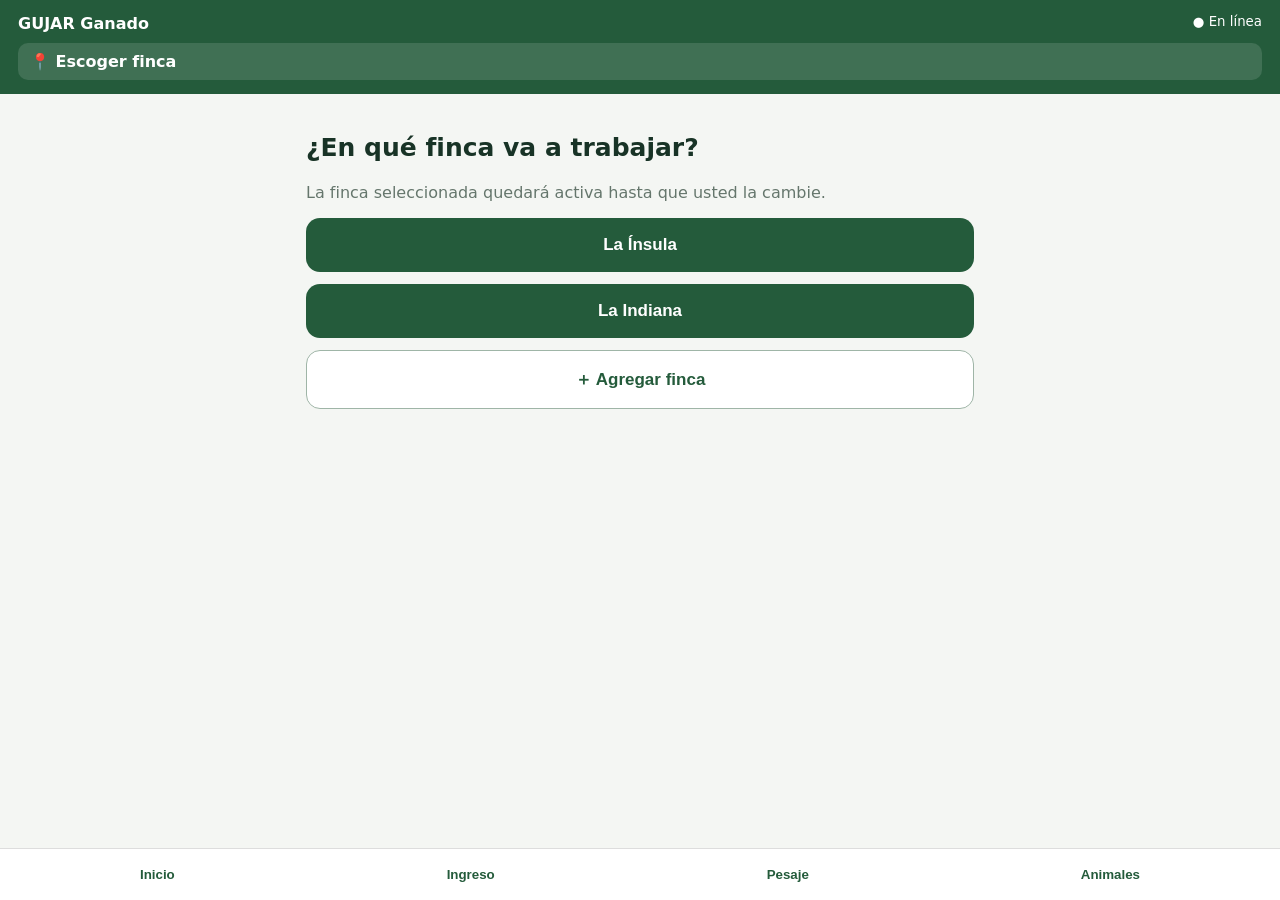
==== index.html @ 2c86cd5b "V1.1: selección de finca e ingreso por lote" ====
<!doctype html><html lang="es"><head><meta charset="utf-8"><meta name="viewport" content="width=device-width,initial-scale=1,viewport-fit=cover"><meta name="theme-color" content="#245b3b"><link rel="manifest" href="manifest.json"><link rel="stylesheet" href="styles.css"><title>GUJAR Ganado</title></head><body><header><div><b>GUJAR Ganado</b><small id="net"></small></div><div id="fincaBar" class="fincaBar" onclick="show('fincas')">📍 <span id="fincaTxt">Escoger finca</span></div></header><main><section id="fincas" class="view"><h1>¿En qué finca va a trabajar?</h1><p class="muted">La finca seleccionada quedará activa hasta que usted la cambie.</p><div id="fincaBtns" class="cards"></div><button class="secondary" onclick="nuevaFinca()">＋ Agregar finca</button></section><section id="home" class="view"><h1>Control de ganado de ceba</h1><div class="cards"><button onclick="nuevoIngreso()">＋ Nuevo ingreso</button><button onclick="show('pesaje')">⚖ Nuevo pesaje</button><button onclick="show('animales')">🐂 Animales</button></div><div class="stats"><div><strong id="nActivos">0</strong><span>Activos en esta finca</span></div><div><strong id="nPesajes">0</strong><span>Pesajes</span></div></div></section><section id="cabecera" class="view"><h2>Nuevo ingreso</h2><p class="muted">Primero registre los datos generales del lote.</p><form id="fCab"><label>Fecha de ingreso<input id="cfecha" type="date" required></label><label>Proveedor<input id="cprov" required placeholder="Nombre del proveedor"></label><label>Valor total del flete ($)<input id="cflete" type="number" min="0" step="1" required></label><label>Precio de compra ($/kg)<input id="cprecio" type="number" min="0" step=".01" placeholder="Opcional"></label><label>Animales esperados<input id="cesperados" type="number" min="1" placeholder="Opcional"></label><button type="submit">Iniciar ingreso →</button></form></section><section id="ingreso" class="view"><div id="ingresoResumen" class="resumen"></div><h2>Registrar animal</h2><form id="fIngreso"><label>Número visual<input id="ivis" required placeholder="Ej. 094-56"></label><label>RFID / Chip<input id="irfid" inputmode="numeric" placeholder="Digitar o Bluetooth"></label><label>Peso de entrada (kg)<input id="ipeso" type="number" step=".1" required></label><label>Sexo<select id="isexo"><option>Macho</option><option>Hembra</option></select></label><label>Color / señas<input id="isenas"></label><button type="submit">Guardar y siguiente</button><button type="button" class="secondary" onclick="cerrarIngreso()">Finalizar ingreso</button></form></section><section id="pesaje" class="view"><h2>Nuevo pesaje</h2><form id="fPesaje"><label>Número visual o RFID<input id="pbuscar" required></label><label>Peso (kg)<input id="ppeso" type="number" step=".1" required></label><label>Fecha<input id="pfecha" type="date" required></label><button type="submit">Guardar pesaje</button></form><div id="resultado"></div></section><section id="animales" class="view"><h2>Animales</h2><input id="buscar" placeholder="Buscar número o RFID"><div id="lista"></div></section></main><nav><button onclick="show('home')">Inicio</button><button onclick="nuevoIngreso()">Ingreso</button><button onclick="show('pesaje')">Pesaje</button><button onclick="show('animales')">Animales</button></nav><script src="app.js"></script></body></html>
---- styles.css ----
*{box-sizing:border-box}body{margin:0;font-family:system-ui,-apple-system,sans-serif;background:#f4f6f3;color:#183326}header{background:#245b3b;color:white;padding:14px 18px;position:sticky;top:0;z-index:2}header>div:first-child{display:flex;justify-content:space-between}.fincaBar{margin-top:10px;background:#ffffff20;padding:9px 12px;border-radius:10px;cursor:pointer;font-weight:700}main{max-width:700px;margin:auto;padding:18px 16px 100px}.view{display:none}.view.active{display:block}h1{font-size:25px}h2{margin-top:4px}.muted{color:#65766c}.cards{display:grid;gap:12px}.cards button,form button,.secondary{padding:17px;border:0;border-radius:14px;background:#245b3b;color:white;font-size:17px;font-weight:700;width:100%}.secondary{background:white;color:#245b3b;border:1px solid #9fb5a7;margin-top:12px}.stats{display:grid;grid-template-columns:1fr 1fr;gap:12px;margin-top:20px}.stats div,.animal,#resultado,.resumen{background:white;border-radius:14px;padding:16px;box-shadow:0 1px 5px #0001}.stats strong{display:block;font-size:28px}.stats span{color:#65766c}.resumen{margin-bottom:18px;line-height:1.55;border-left:5px solid #245b3b}.resumen strong{font-size:18px}label{display:block;margin:13px 0 5px;font-weight:650}input,select{width:100%;padding:14px;border:1px solid #cbd5ce;border-radius:10px;background:white;font-size:16px}form button{margin-top:18px}.animal{margin:10px 0}.animal b{font-size:19px}.animal small{display:block;color:#65766c;margin-top:4px}nav{position:fixed;bottom:0;left:0;right:0;background:white;border-top:1px solid #ddd;display:flex;justify-content:space-around;padding:8px 4px calc(8px + env(safe-area-inset-bottom));z-index:3}nav button{border:0;background:none;padding:10px 7px;color:#245b3b;font-weight:700}
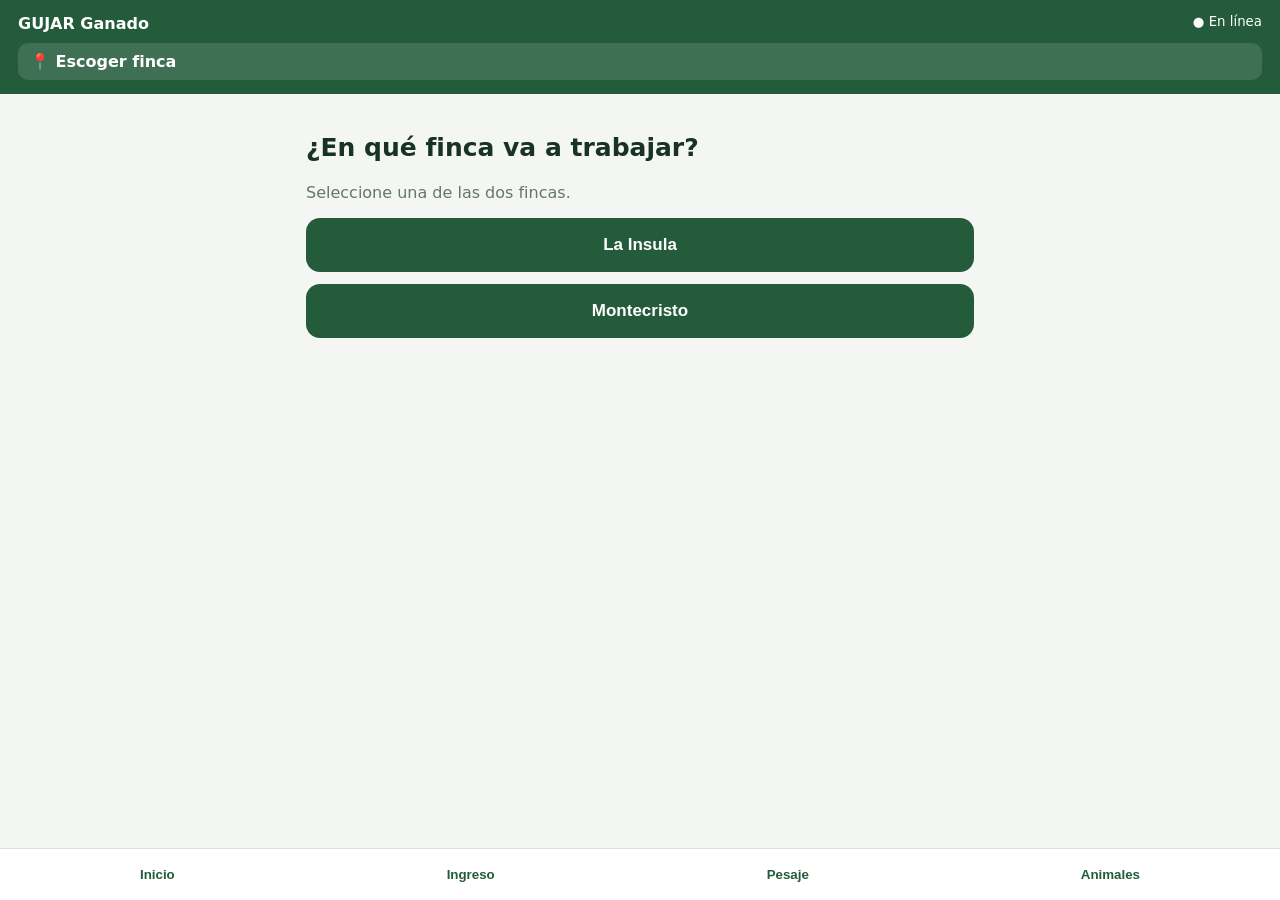
==== commit a7af6ad7: "Corregir fincas y forzar actualización V1.3" ====
--- a/index.html
+++ b/index.html
@@ -1 +1 @@
-<!doctype html><html lang="es"><head><meta charset="utf-8"><meta name="viewport" content="width=device-width,initial-scale=1,viewport-fit=cover"><meta name="theme-color" content="#245b3b"><link rel="manifest" href="manifest.json"><link rel="stylesheet" href="styles.css"><title>GUJAR Ganado</title></head><body><header><div><b>GUJAR Ganado</b><small id="net"></small></div><div id="fincaBar" class="fincaBar" onclick="show('fincas')">📍 <span id="fincaTxt">Escoger finca</span></div></header><main><section id="fincas" class="view"><h1>¿En qué finca va a trabajar?</h1><p class="muted">La finca seleccionada quedará activa hasta que usted la cambie.</p><div id="fincaBtns" class="cards"></div><button class="secondary" onclick="nuevaFinca()">＋ Agregar finca</button></section><section id="home" class="view"><h1>Control de ganado de ceba</h1><div class="cards"><button onclick="nuevoIngreso()">＋ Nuevo ingreso</button><button onclick="show('pesaje')">⚖ Nuevo pesaje</button><button onclick="show('animales')">🐂 Animales</button></div><div class="stats"><div><strong id="nActivos">0</strong><span>Activos en esta finca</span></div><div><strong id="nPesajes">0</strong><span>Pesajes</span></div></div></section><section id="cabecera" class="view"><h2>Nuevo ingreso</h2><p class="muted">Primero registre los datos generales del lote.</p><form id="fCab"><label>Fecha de ingreso<input id="cfecha" type="date" required></label><label>Proveedor<input id="cprov" required placeholder="Nombre del proveedor"></label><label>Valor total del flete ($)<input id="cflete" type="number" min="0" step="1" required></label><label>Precio de compra ($/kg)<input id="cprecio" type="number" min="0" step=".01" placeholder="Opcional"></label><label>Animales esperados<input id="cesperados" type="number" min="1" placeholder="Opcional"></label><button type="submit">Iniciar ingreso →</button></form></section><section id="ingreso" class="view"><div id="ingresoResumen" class="resumen"></div><h2>Registrar animal</h2><form id="fIngreso"><label>Número visual<input id="ivis" required placeholder="Ej. 094-56"></label><label>RFID / Chip<input id="irfid" inputmode="numeric" placeholder="Digitar o Bluetooth"></label><label>Peso de entrada (kg)<input id="ipeso" type="number" step=".1" required></label><label>Sexo<select id="isexo"><option>Macho</option><option>Hembra</option></select></label><label>Color / señas<input id="isenas"></label><button type="submit">Guardar y siguiente</button><button type="button" class="secondary" onclick="cerrarIngreso()">Finalizar ingreso</button></form></section><section id="pesaje" class="view"><h2>Nuevo pesaje</h2><form id="fPesaje"><label>Número visual o RFID<input id="pbuscar" required></label><label>Peso (kg)<input id="ppeso" type="number" step=".1" required></label><label>Fecha<input id="pfecha" type="date" required></label><button type="submit">Guardar pesaje</button></form><div id="resultado"></div></section><section id="animales" class="view"><h2>Animales</h2><input id="buscar" placeholder="Buscar número o RFID"><div id="lista"></div></section></main><nav><button onclick="show('home')">Inicio</button><button onclick="nuevoIngreso()">Ingreso</button><button onclick="show('pesaje')">Pesaje</button><button onclick="show('animales')">Animales</button></nav><script src="app.js"></script></body></html>+<!doctype html><html lang="es"><head><meta charset="utf-8"><meta name="viewport" content="width=device-width,initial-scale=1,viewport-fit=cover"><meta name="theme-color" content="#245b3b"><link rel="manifest" href="manifest.json"><link rel="stylesheet" href="styles.css?v=13"><title>GUJAR Ganado</title></head><body><header><div><b>GUJAR Ganado</b><small id="net"></small></div><div id="fincaBar" class="fincaBar" onclick="show('fincas')">📍 <span id="fincaTxt">Escoger finca</span></div></header><main><section id="fincas" class="view"><h1>¿En qué finca va a trabajar?</h1><p class="muted">Seleccione una de las dos fincas.</p><div id="fincaBtns" class="cards"></div></section><section id="home" class="view"><h1>Control de ganado de ceba</h1><div class="cards"><button onclick="nuevoIngreso()">＋ Nuevo ingreso</button><button onclick="show('pesaje')">⚖ Nuevo pesaje</button><button onclick="show('animales')">🐂 Animales</button></div><div class="stats"><div><strong id="nActivos">0</strong><span>Activos en esta finca</span></div><div><strong id="nPesajes">0</strong><span>Pesajes</span></div></div></section><section id="cabecera" class="view"><h2>Nuevo ingreso</h2><p class="muted">Primero registre los datos generales del lote.</p><form id="fCab"><label>Fecha de ingreso<input id="cfecha" type="date" required></label><label>Proveedor<input id="cprov" required></label><label>Valor total del flete ($)<input id="cflete" type="number" min="0" required></label><label>Precio de compra ($/kg)<input id="cprecio" type="number" min="0" step=".01"></label><label>Animales esperados<input id="cesperados" type="number" min="1"></label><button type="submit">Iniciar ingreso →</button></form></section><section id="ingreso" class="view"><div id="ingresoResumen" class="resumen"></div><h2>Registrar animal</h2><form id="fIngreso"><label>Número visual<input id="ivis" required></label><label>RFID / Chip<input id="irfid" inputmode="numeric"></label><label>Peso de entrada (kg)<input id="ipeso" type="number" step=".1" required></label><label>Sexo<select id="isexo"><option>Macho</option><option>Hembra</option></select></label><label>Color / señas<input id="isenas"></label><button type="submit">Guardar y siguiente</button><button type="button" class="secondary" onclick="cerrarIngreso()">Finalizar ingreso</button></form></section><section id="pesaje" class="view"><h2>Nuevo pesaje</h2><form id="fPesaje"><label>Número visual o RFID<input id="pbuscar" required></label><label>Peso (kg)<input id="ppeso" type="number" step=".1" required></label><label>Fecha<input id="pfecha" type="date" required></label><button type="submit">Guardar pesaje</button></form><div id="resultado"></div></section><section id="animales" class="view"><h2>Animales</h2><input id="buscar" placeholder="Buscar número o RFID"><div id="lista"></div></section></main><nav><button onclick="show('home')">Inicio</button><button onclick="nuevoIngreso()">Ingreso</button><button onclick="show('pesaje')">Pesaje</button><button onclick="show('animales')">Animales</button></nav><script src="app.js?v=13"></script></body></html>
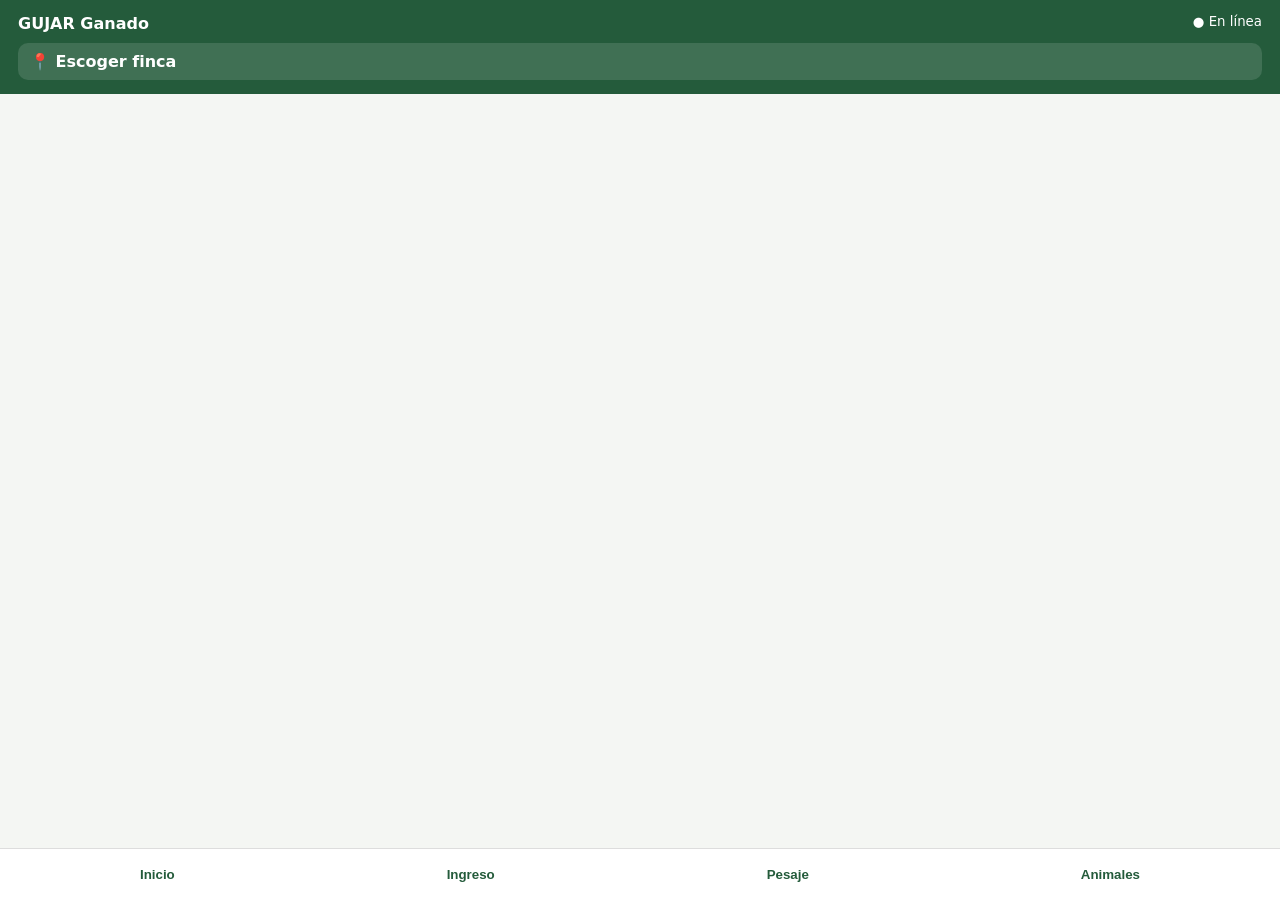
==== commit 674f47b3: "Corregir navegación al seleccionar finca V1.4" ====
--- a/index.html
+++ b/index.html
@@ -1 +1 @@
-<!doctype html><html lang="es"><head><meta charset="utf-8"><meta name="viewport" content="width=device-width,initial-scale=1,viewport-fit=cover"><meta name="theme-color" content="#245b3b"><link rel="manifest" href="manifest.json"><link rel="stylesheet" href="styles.css?v=13"><title>GUJAR Ganado</title></head><body><header><div><b>GUJAR Ganado</b><small id="net"></small></div><div id="fincaBar" class="fincaBar" onclick="show('fincas')">📍 <span id="fincaTxt">Escoger finca</span></div></header><main><section id="fincas" class="view"><h1>¿En qué finca va a trabajar?</h1><p class="muted">Seleccione una de las dos fincas.</p><div id="fincaBtns" class="cards"></div></section><section id="home" class="view"><h1>Control de ganado de ceba</h1><div class="cards"><button onclick="nuevoIngreso()">＋ Nuevo ingreso</button><button onclick="show('pesaje')">⚖ Nuevo pesaje</button><button onclick="show('animales')">🐂 Animales</button></div><div class="stats"><div><strong id="nActivos">0</strong><span>Activos en esta finca</span></div><div><strong id="nPesajes">0</strong><span>Pesajes</span></div></div></section><section id="cabecera" class="view"><h2>Nuevo ingreso</h2><p class="muted">Primero registre los datos generales del lote.</p><form id="fCab"><label>Fecha de ingreso<input id="cfecha" type="date" required></label><label>Proveedor<input id="cprov" required></label><label>Valor total del flete ($)<input id="cflete" type="number" min="0" required></label><label>Precio de compra ($/kg)<input id="cprecio" type="number" min="0" step=".01"></label><label>Animales esperados<input id="cesperados" type="number" min="1"></label><button type="submit">Iniciar ingreso →</button></form></section><section id="ingreso" class="view"><div id="ingresoResumen" class="resumen"></div><h2>Registrar animal</h2><form id="fIngreso"><label>Número visual<input id="ivis" required></label><label>RFID / Chip<input id="irfid" inputmode="numeric"></label><label>Peso de entrada (kg)<input id="ipeso" type="number" step=".1" required></label><label>Sexo<select id="isexo"><option>Macho</option><option>Hembra</option></select></label><label>Color / señas<input id="isenas"></label><button type="submit">Guardar y siguiente</button><button type="button" class="secondary" onclick="cerrarIngreso()">Finalizar ingreso</button></form></section><section id="pesaje" class="view"><h2>Nuevo pesaje</h2><form id="fPesaje"><label>Número visual o RFID<input id="pbuscar" required></label><label>Peso (kg)<input id="ppeso" type="number" step=".1" required></label><label>Fecha<input id="pfecha" type="date" required></label><button type="submit">Guardar pesaje</button></form><div id="resultado"></div></section><section id="animales" class="view"><h2>Animales</h2><input id="buscar" placeholder="Buscar número o RFID"><div id="lista"></div></section></main><nav><button onclick="show('home')">Inicio</button><button onclick="nuevoIngreso()">Ingreso</button><button onclick="show('pesaje')">Pesaje</button><button onclick="show('animales')">Animales</button></nav><script src="app.js?v=13"></script></body></html>+<!doctype html><html lang="es"><head><meta charset="utf-8"><meta name="viewport" content="width=device-width,initial-scale=1,viewport-fit=cover"><meta name="theme-color" content="#245b3b"><link rel="manifest" href="manifest.json"><link rel="stylesheet" href="styles.css?v=14"><title>GUJAR Ganado</title></head><body><header><div><b>GUJAR Ganado</b><small id="net"></small></div><div id="fincaBar" class="fincaBar">📍 <span id="fincaTxt">Escoger finca</span></div></header><main><section id="fincas" class="view"><h1>¿En qué finca va a trabajar?</h1><p class="muted">Seleccione una de las dos fincas.</p><div class="cards"><button type="button" id="btnInsula">La Insula</button><button type="button" id="btnMontecristo">Montecristo</button></div></section><section id="home" class="view"><h1>Control de ganado de ceba</h1><div class="cards"><button id="btnNuevoIngreso">＋ Nuevo ingreso</button><button id="btnPesaje">⚖ Nuevo pesaje</button><button id="btnAnimales">🐂 Animales</button></div><div class="stats"><div><strong id="nActivos">0</strong><span>Activos en esta finca</span></div><div><strong id="nPesajes">0</strong><span>Pesajes</span></div></div></section><section id="cabecera" class="view"><h2>Nuevo ingreso</h2><p class="muted">Primero registre los datos generales del lote.</p><form id="fCab"><label>Fecha de ingreso<input id="cfecha" type="date" required></label><label>Proveedor<input id="cprov" required></label><label>Valor total del flete ($)<input id="cflete" type="number" min="0" required></label><label>Precio de compra ($/kg)<input id="cprecio" type="number" min="0" step=".01"></label><label>Animales esperados<input id="cesperados" type="number" min="1"></label><button type="submit">Iniciar ingreso →</button></form></section><section id="ingreso" class="view"><div id="ingresoResumen" class="resumen"></div><h2>Registrar animal</h2><form id="fIngreso"><label>Número visual<input id="ivis" required></label><label>RFID / Chip<input id="irfid" inputmode="numeric"></label><label>Peso de entrada (kg)<input id="ipeso" type="number" step=".1" required></label><label>Sexo<select id="isexo"><option>Macho</option><option>Hembra</option></select></label><label>Color / señas<input id="isenas"></label><button type="submit">Guardar y siguiente</button><button type="button" class="secondary" id="btnCerrarIngreso">Finalizar ingreso</button></form></section><section id="pesaje" class="view"><h2>Nuevo pesaje</h2><form id="fPesaje"><label>Número visual o RFID<input id="pbuscar" required></label><label>Peso (kg)<input id="ppeso" type="number" step=".1" required></label><label>Fecha<input id="pfecha" type="date" required></label><button type="submit">Guardar pesaje</button></form><div id="resultado"></div></section><section id="animales" class="view"><h2>Animales</h2><input id="buscar" placeholder="Buscar número o RFID"><div id="lista"></div></section></main><nav><button id="navInicio">Inicio</button><button id="navIngreso">Ingreso</button><button id="navPesaje">Pesaje</button><button id="navAnimales">Animales</button></nav><script src="app.js?v=14"></script></body></html>
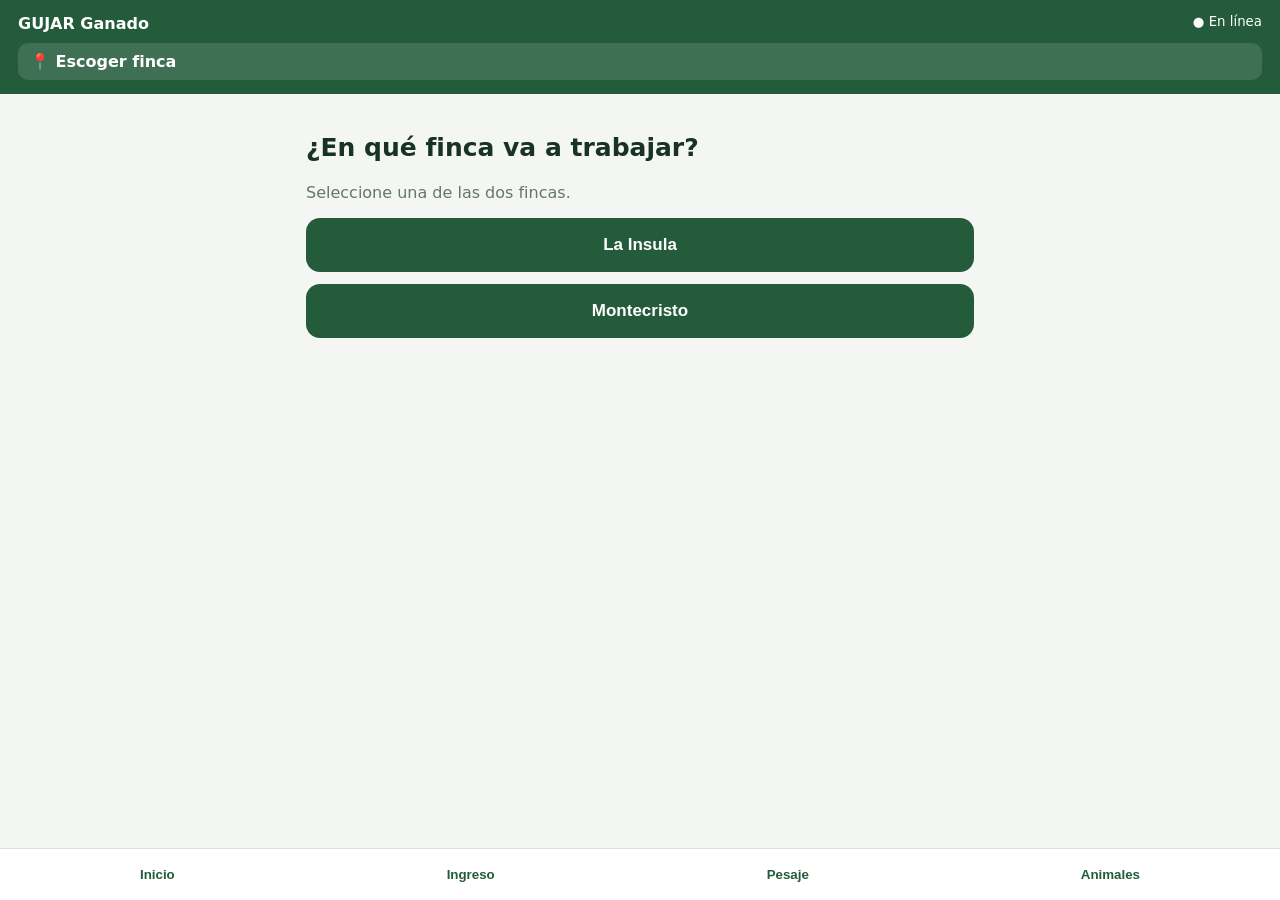
==== commit 7a64cb3e: "Completar corrección selector de finca" ====
--- a/index.html
+++ b/index.html
@@ -1 +1 @@
-<!doctype html><html lang="es"><head><meta charset="utf-8"><meta name="viewport" content="width=device-width,initial-scale=1,viewport-fit=cover"><meta name="theme-color" content="#245b3b"><link rel="manifest" href="manifest.json"><link rel="stylesheet" href="styles.css?v=14"><title>GUJAR Ganado</title></head><body><header><div><b>GUJAR Ganado</b><small id="net"></small></div><div id="fincaBar" class="fincaBar">📍 <span id="fincaTxt">Escoger finca</span></div></header><main><section id="fincas" class="view"><h1>¿En qué finca va a trabajar?</h1><p class="muted">Seleccione una de las dos fincas.</p><div class="cards"><button type="button" id="btnInsula">La Insula</button><button type="button" id="btnMontecristo">Montecristo</button></div></section><section id="home" class="view"><h1>Control de ganado de ceba</h1><div class="cards"><button id="btnNuevoIngreso">＋ Nuevo ingreso</button><button id="btnPesaje">⚖ Nuevo pesaje</button><button id="btnAnimales">🐂 Animales</button></div><div class="stats"><div><strong id="nActivos">0</strong><span>Activos en esta finca</span></div><div><strong id="nPesajes">0</strong><span>Pesajes</span></div></div></section><section id="cabecera" class="view"><h2>Nuevo ingreso</h2><p class="muted">Primero registre los datos generales del lote.</p><form id="fCab"><label>Fecha de ingreso<input id="cfecha" type="date" required></label><label>Proveedor<input id="cprov" required></label><label>Valor total del flete ($)<input id="cflete" type="number" min="0" required></label><label>Precio de compra ($/kg)<input id="cprecio" type="number" min="0" step=".01"></label><label>Animales esperados<input id="cesperados" type="number" min="1"></label><button type="submit">Iniciar ingreso →</button></form></section><section id="ingreso" class="view"><div id="ingresoResumen" class="resumen"></div><h2>Registrar animal</h2><form id="fIngreso"><label>Número visual<input id="ivis" required></label><label>RFID / Chip<input id="irfid" inputmode="numeric"></label><label>Peso de entrada (kg)<input id="ipeso" type="number" step=".1" required></label><label>Sexo<select id="isexo"><option>Macho</option><option>Hembra</option></select></label><label>Color / señas<input id="isenas"></label><button type="submit">Guardar y siguiente</button><button type="button" class="secondary" id="btnCerrarIngreso">Finalizar ingreso</button></form></section><section id="pesaje" class="view"><h2>Nuevo pesaje</h2><form id="fPesaje"><label>Número visual o RFID<input id="pbuscar" required></label><label>Peso (kg)<input id="ppeso" type="number" step=".1" required></label><label>Fecha<input id="pfecha" type="date" required></label><button type="submit">Guardar pesaje</button></form><div id="resultado"></div></section><section id="animales" class="view"><h2>Animales</h2><input id="buscar" placeholder="Buscar número o RFID"><div id="lista"></div></section></main><nav><button id="navInicio">Inicio</button><button id="navIngreso">Ingreso</button><button id="navPesaje">Pesaje</button><button id="navAnimales">Animales</button></nav><script src="app.js?v=14"></script></body></html>+<!doctype html><html lang="es"><head><meta charset="utf-8"><meta name="viewport" content="width=device-width,initial-scale=1,viewport-fit=cover"><meta name="theme-color" content="#245b3b"><link rel="manifest" href="manifest.json"><link rel="stylesheet" href="styles.css?v=14"><title>GUJAR Ganado</title></head><body><header><div><b>GUJAR Ganado</b><small id="net"></small></div><div id="fincaBar" class="fincaBar" onclick="show('fincas')">📍 <span id="fincaTxt">Escoger finca</span></div></header><main><section id="fincas" class="view"><h1>¿En qué finca va a trabajar?</h1><p class="muted">Seleccione una de las dos fincas.</p><div id="fincaBtns" class="cards"></div></section><section id="home" class="view"><h1>Control de ganado de ceba</h1><div class="cards"><button onclick="nuevoIngreso()">＋ Nuevo ingreso</button><button onclick="show('pesaje')">⚖ Nuevo pesaje</button><button onclick="show('animales')">🐂 Animales</button></div><div class="stats"><div><strong id="nActivos">0</strong><span>Activos en esta finca</span></div><div><strong id="nPesajes">0</strong><span>Pesajes</span></div></div></section><section id="cabecera" class="view"><h2>Nuevo ingreso</h2><p class="muted">Primero registre los datos generales del lote.</p><form id="fCab"><label>Fecha de ingreso<input id="cfecha" type="date" required></label><label>Proveedor<input id="cprov" required></label><label>Valor total del flete ($)<input id="cflete" type="number" min="0" required></label><label>Precio de compra ($/kg)<input id="cprecio" type="number" min="0" step=".01"></label><label>Animales esperados<input id="cesperados" type="number" min="1"></label><button type="submit">Iniciar ingreso →</button></form></section><section id="ingreso" class="view"><div id="ingresoResumen" class="resumen"></div><h2>Registrar animal</h2><form id="fIngreso"><label>Número visual<input id="ivis" required></label><label>RFID / Chip<input id="irfid" inputmode="numeric"></label><label>Peso de entrada (kg)<input id="ipeso" type="number" step=".1" required></label><label>Sexo<select id="isexo"><option>Macho</option><option>Hembra</option></select></label><label>Color / señas<input id="isenas"></label><button type="submit">Guardar y siguiente</button><button type="button" class="secondary" onclick="cerrarIngreso()">Finalizar ingreso</button></form></section><section id="pesaje" class="view"><h2>Nuevo pesaje</h2><form id="fPesaje"><label>Número visual o RFID<input id="pbuscar" required></label><label>Peso (kg)<input id="ppeso" type="number" step=".1" required></label><label>Fecha<input id="pfecha" type="date" required></label><button type="submit">Guardar pesaje</button></form><div id="resultado"></div></section><section id="animales" class="view"><h2>Animales</h2><input id="buscar" placeholder="Buscar número o RFID"><div id="lista"></div></section></main><nav><button onclick="show('home')">Inicio</button><button onclick="nuevoIngreso()">Ingreso</button><button onclick="show('pesaje')">Pesaje</button><button onclick="show('animales')">Animales</button></nav><script src="app.js?v=14"></script></body></html>
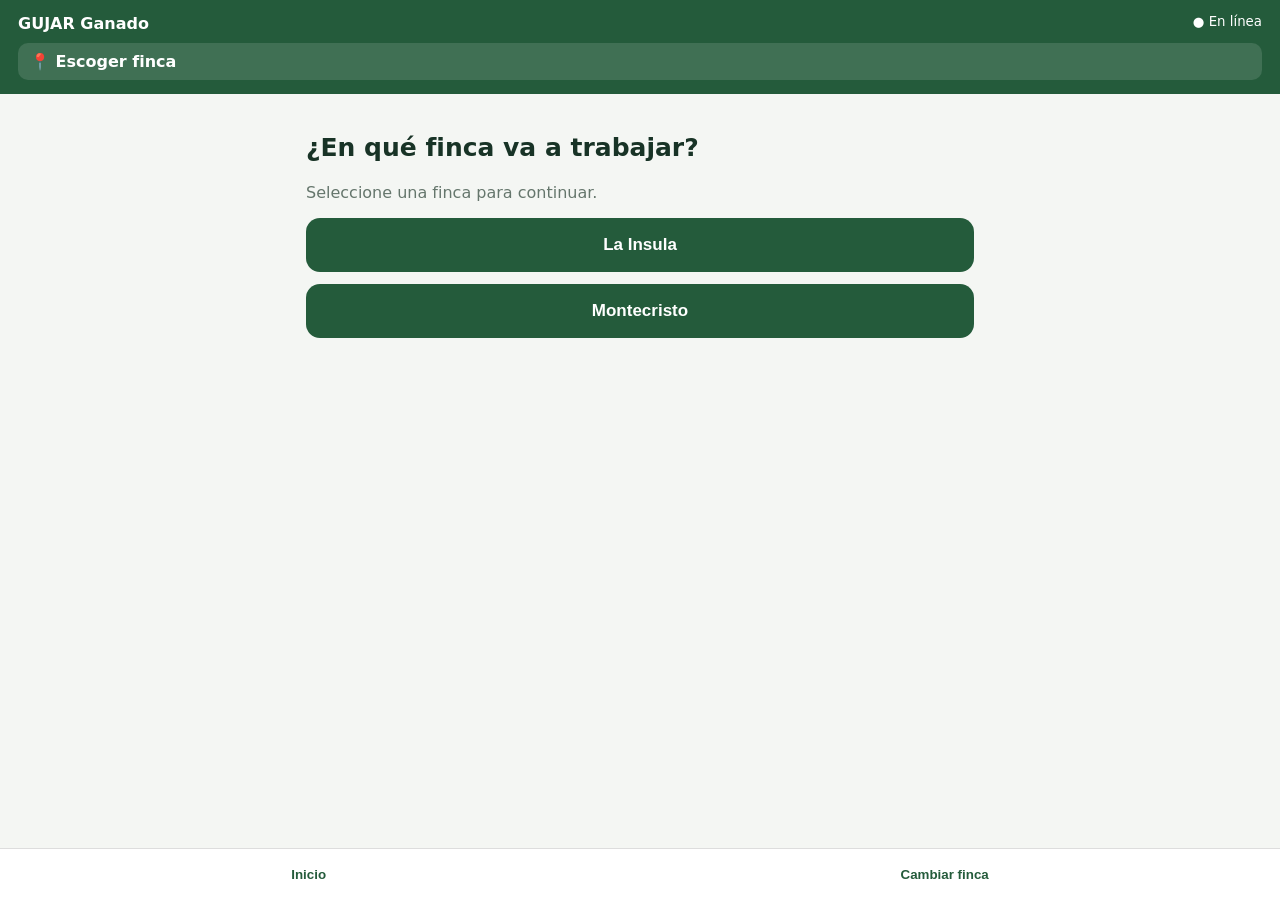
==== commit 22638c22: "Rehacer selector de finca estable V1.5" ====
--- a/index.html
+++ b/index.html
@@ -1 +1 @@
-<!doctype html><html lang="es"><head><meta charset="utf-8"><meta name="viewport" content="width=device-width,initial-scale=1,viewport-fit=cover"><meta name="theme-color" content="#245b3b"><link rel="manifest" href="manifest.json"><link rel="stylesheet" href="styles.css?v=14"><title>GUJAR Ganado</title></head><body><header><div><b>GUJAR Ganado</b><small id="net"></small></div><div id="fincaBar" class="fincaBar" onclick="show('fincas')">📍 <span id="fincaTxt">Escoger finca</span></div></header><main><section id="fincas" class="view"><h1>¿En qué finca va a trabajar?</h1><p class="muted">Seleccione una de las dos fincas.</p><div id="fincaBtns" class="cards"></div></section><section id="home" class="view"><h1>Control de ganado de ceba</h1><div class="cards"><button onclick="nuevoIngreso()">＋ Nuevo ingreso</button><button onclick="show('pesaje')">⚖ Nuevo pesaje</button><button onclick="show('animales')">🐂 Animales</button></div><div class="stats"><div><strong id="nActivos">0</strong><span>Activos en esta finca</span></div><div><strong id="nPesajes">0</strong><span>Pesajes</span></div></div></section><section id="cabecera" class="view"><h2>Nuevo ingreso</h2><p class="muted">Primero registre los datos generales del lote.</p><form id="fCab"><label>Fecha de ingreso<input id="cfecha" type="date" required></label><label>Proveedor<input id="cprov" required></label><label>Valor total del flete ($)<input id="cflete" type="number" min="0" required></label><label>Precio de compra ($/kg)<input id="cprecio" type="number" min="0" step=".01"></label><label>Animales esperados<input id="cesperados" type="number" min="1"></label><button type="submit">Iniciar ingreso →</button></form></section><section id="ingreso" class="view"><div id="ingresoResumen" class="resumen"></div><h2>Registrar animal</h2><form id="fIngreso"><label>Número visual<input id="ivis" required></label><label>RFID / Chip<input id="irfid" inputmode="numeric"></label><label>Peso de entrada (kg)<input id="ipeso" type="number" step=".1" required></label><label>Sexo<select id="isexo"><option>Macho</option><option>Hembra</option></select></label><label>Color / señas<input id="isenas"></label><button type="submit">Guardar y siguiente</button><button type="button" class="secondary" onclick="cerrarIngreso()">Finalizar ingreso</button></form></section><section id="pesaje" class="view"><h2>Nuevo pesaje</h2><form id="fPesaje"><label>Número visual o RFID<input id="pbuscar" required></label><label>Peso (kg)<input id="ppeso" type="number" step=".1" required></label><label>Fecha<input id="pfecha" type="date" required></label><button type="submit">Guardar pesaje</button></form><div id="resultado"></div></section><section id="animales" class="view"><h2>Animales</h2><input id="buscar" placeholder="Buscar número o RFID"><div id="lista"></div></section></main><nav><button onclick="show('home')">Inicio</button><button onclick="nuevoIngreso()">Ingreso</button><button onclick="show('pesaje')">Pesaje</button><button onclick="show('animales')">Animales</button></nav><script src="app.js?v=14"></script></body></html>+<!doctype html><html lang="es"><head><meta charset="utf-8"><meta name="viewport" content="width=device-width,initial-scale=1,viewport-fit=cover"><meta name="theme-color" content="#245b3b"><link rel="manifest" href="manifest.json"><link rel="stylesheet" href="styles.css?v=15"><title>GUJAR Ganado</title></head><body><header><div><b>GUJAR Ganado</b><small id="net"></small></div><div id="fincaBar" class="fincaBar">📍 <span id="fincaTxt">Escoger finca</span></div></header><main><section id="fincas" class="view active"><h1>¿En qué finca va a trabajar?</h1><p class="muted">Seleccione una finca para continuar.</p><div class="cards"><button type="button" id="insulaBtn">La Insula</button><button type="button" id="monteBtn">Montecristo</button></div></section><section id="home" class="view"><h1>Control de ganado de ceba</h1><div class="cards"><button type="button" id="nuevoBtn">＋ Nuevo ingreso</button><button type="button" id="pesajeBtn">⚖ Nuevo pesaje</button><button type="button" id="animalesBtn">🐂 Animales</button></div><div class="stats"><div><strong id="nActivos">0</strong><span>Activos en esta finca</span></div><div><strong id="nPesajes">0</strong><span>Pesajes</span></div></div></section><section id="cabecera" class="view"><h2>Nuevo ingreso</h2><p class="muted">Datos generales del lote.</p><form id="fCab"><label>Fecha de ingreso<input id="cfecha" type="date" required></label><label>Proveedor<input id="cprov" required></label><label>Valor total del flete ($)<input id="cflete" type="number" min="0" required></label><label>Precio de compra ($/kg)<input id="cprecio" type="number" min="0" step=".01"></label><label>Animales esperados<input id="cesperados" type="number" min="1"></label><button type="submit">Iniciar ingreso →</button></form></section><section id="ingreso" class="view"><div id="ingresoResumen" class="resumen"></div><h2>Registrar animal</h2><form id="fIngreso"><label>Número visual<input id="ivis" required></label><label>RFID / Chip<input id="irfid" inputmode="numeric"></label><label>Peso de entrada (kg)<input id="ipeso" type="number" step=".1" required></label><label>Sexo<select id="isexo"><option>Macho</option><option>Hembra</option></select></label><label>Color / señas<input id="isenas"></label><button type="submit">Guardar y siguiente</button><button type="button" class="secondary" id="cerrarBtn">Finalizar ingreso</button></form></section><section id="pesaje" class="view"><h2>Nuevo pesaje</h2><p>El módulo de pesajes continúa disponible después de validar el ingreso.</p></section><section id="animales" class="view"><h2>Animales</h2><div id="lista"></div></section></main><nav><button type="button" id="inicioNav">Inicio</button><button type="button" id="fincaNav">Cambiar finca</button></nav><script src="app.js?v=15"></script></body></html>
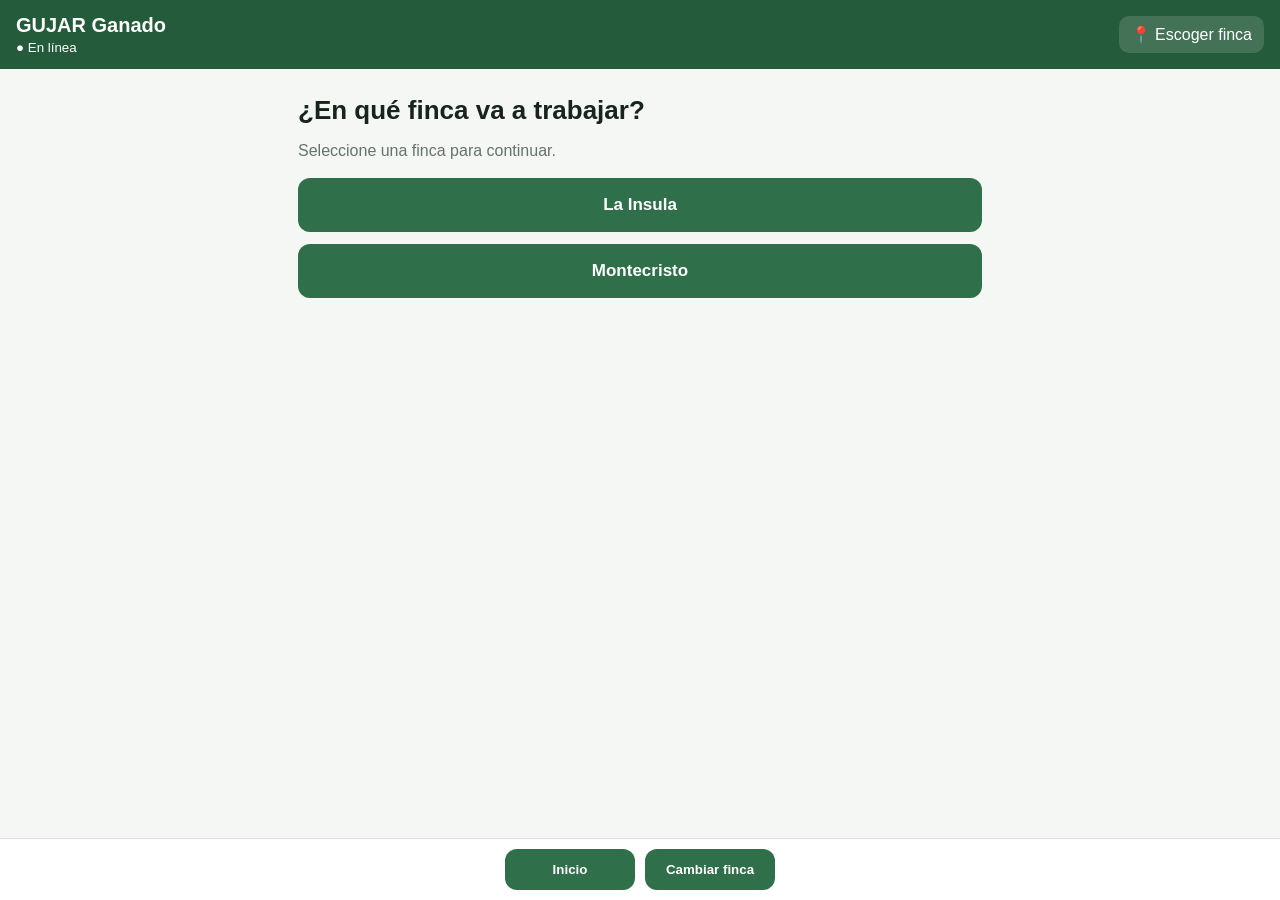
==== commit b6c1c1b4: "V1.9 hoja de vida individual del animal" ====
--- a/index.html
+++ b/index.html
@@ -1 +1 @@
-<!doctype html><html lang="es"><head><meta charset="utf-8"><meta name="viewport" content="width=device-width,initial-scale=1,viewport-fit=cover"><meta name="theme-color" content="#245b3b"><link rel="manifest" href="manifest.json"><link rel="stylesheet" href="styles.css?v=15"><title>GUJAR Ganado</title></head><body><header><div><b>GUJAR Ganado</b><small id="net"></small></div><div id="fincaBar" class="fincaBar">📍 <span id="fincaTxt">Escoger finca</span></div></header><main><section id="fincas" class="view active"><h1>¿En qué finca va a trabajar?</h1><p class="muted">Seleccione una finca para continuar.</p><div class="cards"><button type="button" id="insulaBtn">La Insula</button><button type="button" id="monteBtn">Montecristo</button></div></section><section id="home" class="view"><h1>Control de ganado de ceba</h1><div class="cards"><button type="button" id="nuevoBtn">＋ Nuevo ingreso</button><button type="button" id="pesajeBtn">⚖ Nuevo pesaje</button><button type="button" id="animalesBtn">🐂 Animales</button></div><div class="stats"><div><strong id="nActivos">0</strong><span>Activos en esta finca</span></div><div><strong id="nPesajes">0</strong><span>Pesajes</span></div></div></section><section id="cabecera" class="view"><h2>Nuevo ingreso</h2><p class="muted">Datos generales del lote.</p><form id="fCab"><label>Fecha de ingreso<input id="cfecha" type="date" required></label><label>Proveedor<input id="cprov" required></label><label>Valor total del flete ($)<input id="cflete" type="number" min="0" required></label><label>Precio de compra ($/kg)<input id="cprecio" type="number" min="0" step=".01"></label><label>Animales esperados<input id="cesperados" type="number" min="1"></label><button type="submit">Iniciar ingreso →</button></form></section><section id="ingreso" class="view"><div id="ingresoResumen" class="resumen"></div><h2>Registrar animal</h2><form id="fIngreso"><label>Número visual<input id="ivis" required></label><label>RFID / Chip<input id="irfid" inputmode="numeric"></label><label>Peso de entrada (kg)<input id="ipeso" type="number" step=".1" required></label><label>Sexo<select id="isexo"><option>Macho</option><option>Hembra</option></select></label><label>Color / señas<input id="isenas"></label><button type="submit">Guardar y siguiente</button><button type="button" class="secondary" id="cerrarBtn">Finalizar ingreso</button></form></section><section id="pesaje" class="view"><h2>Nuevo pesaje</h2><p>El módulo de pesajes continúa disponible después de validar el ingreso.</p></section><section id="animales" class="view"><h2>Animales</h2><div id="lista"></div></section></main><nav><button type="button" id="inicioNav">Inicio</button><button type="button" id="fincaNav">Cambiar finca</button></nav><script src="app.js?v=15"></script></body></html>+<!doctype html><html lang="es"><head><meta charset="utf-8"><meta name="viewport" content="width=device-width,initial-scale=1,viewport-fit=cover"><meta name="theme-color" content="#245b3b"><link rel="manifest" href="manifest.json"><link rel="stylesheet" href="styles.css?v=19"><title>GUJAR Ganado</title></head><body><header><div><b>GUJAR Ganado</b><small id="net"></small></div><div id="fincaBar" class="fincaBar">📍 <span id="fincaTxt">Escoger finca</span></div></header><main><section id="fincas" class="view active"><h1>¿En qué finca va a trabajar?</h1><p class="muted">Seleccione una finca para continuar.</p><div class="cards"><button type="button" id="insulaBtn">La Insula</button><button type="button" id="monteBtn">Montecristo</button></div></section><section id="home" class="view"><h1>Control de ganado de ceba</h1><div class="cards"><button type="button" id="nuevoBtn">＋ Nuevo ingreso</button><button type="button" id="pesajeBtn">⚖ Nuevo pesaje</button><button type="button" id="animalesBtn">🐂 Animales</button></div><div class="stats"><div><strong id="nActivos">0</strong><span>Activos en esta finca</span></div><div><strong id="nPesajes">0</strong><span>Pesajes</span></div></div></section><section id="cabecera" class="view"><h2>Nuevo ingreso</h2><p class="muted">Datos generales del lote.</p><form id="fCab"><label>Fecha de ingreso<input id="cfecha" type="date" required></label><label>Proveedor<input id="cprov" required></label><label>Valor total del flete ($)<input id="cflete" class="money" type="text" inputmode="numeric" autocomplete="off" placeholder="$ 0" required></label><label>Precio de compra ($/kg)<input id="cprecio" class="money" type="text" inputmode="numeric" autocomplete="off" placeholder="$ 0"></label><label>Animales esperados<input id="cesperados" type="number" min="1"></label><button type="submit">Iniciar ingreso →</button></form></section><section id="ingreso" class="view"><div id="ingresoResumen" class="resumen"></div><h2>Hoja de vida del animal</h2><form id="fIngreso"><label>Número visual<input id="ivis" required></label><label>RFID / Chip<input id="irfid" inputmode="numeric"></label><label>Peso de entrada (kg)<input id="ipeso" type="number" step=".1" required></label><label>Sexo<select id="isexo"><option>Macho</option><option>Hembra</option></select></label><label>Color<select id="icolor"><option>Negro</option><option>Blanco</option><option>Rojo</option><option>Café</option><option>Amarillo/Bayo</option><option>Gris/Cenizo</option><option>Barcino</option><option>Pintado/Manchado</option><option>Otro</option></select></label><label id="otroColorWrap" style="display:none">Otro color<input id="iotrocolor"></label><label>Señas particulares<input id="isenas" placeholder="Manchas, cicatrices, cuernos, etc."></label><label>Observaciones<textarea id="iobservaciones" rows="3" placeholder="Observaciones generales del animal"></textarea></label><button type="submit">Guardar y siguiente</button><button type="button" class="secondary" id="cerrarBtn">Finalizar ingreso</button></form></section><section id="pesaje" class="view"><h2>Nuevo pesaje</h2><p>El módulo de pesajes continúa disponible después de validar el ingreso.</p></section><section id="animales" class="view"><h2>Animales</h2><p class="muted">Toque un animal para abrir su hoja de vida.</p><div id="lista"></div></section><section id="detalle" class="view"><button type="button" class="secondary" id="volverAnimales">← Volver a animales</button><div id="detalleAnimal"></div></section></main><nav><button type="button" id="inicioNav">Inicio</button><button type="button" id="fincaNav">Cambiar finca</button></nav><script src="app.js?v=19"></script></body></html>
--- a/styles.css
+++ b/styles.css
@@ -1 +1 @@
-*{box-sizing:border-box}body{margin:0;font-family:system-ui,-apple-system,sans-serif;background:#f4f6f3;color:#183326}header{background:#245b3b;color:white;padding:14px 18px;position:sticky;top:0;z-index:2}header>div:first-child{display:flex;justify-content:space-between}.fincaBar{margin-top:10px;background:#ffffff20;padding:9px 12px;border-radius:10px;cursor:pointer;font-weight:700}main{max-width:700px;margin:auto;padding:18px 16px 100px}.view{display:none}.view.active{display:block}h1{font-size:25px}h2{margin-top:4px}.muted{color:#65766c}.cards{display:grid;gap:12px}.cards button,form button,.secondary{padding:17px;border:0;border-radius:14px;background:#245b3b;color:white;font-size:17px;font-weight:700;width:100%}.secondary{background:white;color:#245b3b;border:1px solid #9fb5a7;margin-top:12px}.stats{display:grid;grid-template-columns:1fr 1fr;gap:12px;margin-top:20px}.stats div,.animal,#resultado,.resumen{background:white;border-radius:14px;padding:16px;box-shadow:0 1px 5px #0001}.stats strong{display:block;font-size:28px}.stats span{color:#65766c}.resumen{margin-bottom:18px;line-height:1.55;border-left:5px solid #245b3b}.resumen strong{font-size:18px}label{display:block;margin:13px 0 5px;font-weight:650}input,select{width:100%;padding:14px;border:1px solid #cbd5ce;border-radius:10px;background:white;font-size:16px}form button{margin-top:18px}.animal{margin:10px 0}.animal b{font-size:19px}.animal small{display:block;color:#65766c;margin-top:4px}nav{position:fixed;bottom:0;left:0;right:0;background:white;border-top:1px solid #ddd;display:flex;justify-content:space-around;padding:8px 4px calc(8px + env(safe-area-inset-bottom));z-index:3}nav button{border:0;background:none;padding:10px 7px;color:#245b3b;font-weight:700}+:root{font-family:Aptos,Arial,sans-serif;color:#17251d;background:#f4f7f4}*{box-sizing:border-box}body{margin:0;padding-bottom:76px}header{background:#245b3b;color:#fff;padding:14px 16px;display:flex;justify-content:space-between;align-items:center;gap:12px;position:sticky;top:0;z-index:2}header b{font-size:20px}header small{display:block;margin-top:3px}.fincaBar{background:rgba(255,255,255,.14);padding:9px 12px;border-radius:10px;cursor:pointer}main{max-width:720px;margin:auto;padding:18px}.view{display:none}.view.active{display:block}h1{font-size:26px;margin:8px 0 6px}h2{margin-top:8px}.muted{color:#65736a}.cards{display:grid;gap:12px;margin:18px 0}.cards button,form button{min-height:54px;font-size:17px}button{border:0;border-radius:12px;background:#2f6f49;color:#fff;padding:13px 16px;font-weight:700;cursor:pointer}.secondary{background:#e5ebe7;color:#244331}form{display:grid;gap:13px}label{font-weight:650}input,select,textarea{width:100%;margin-top:6px;padding:13px;border:1px solid #c9d3cc;border-radius:10px;background:#fff;font:inherit;font-weight:400}textarea{resize:vertical}.stats{display:grid;grid-template-columns:1fr 1fr;gap:12px;margin-top:20px}.stats div,.resumen{background:#fff;border:1px solid #dbe3dd;border-radius:12px;padding:16px}.stats strong{display:block;font-size:28px}.stats span{font-size:13px;color:#65736a}.resumen{line-height:1.55;margin-bottom:18px}.animal{width:100%;text-align:left;display:block;background:#fff;color:#17251d;border:1px solid #dbe3dd;border-radius:12px;padding:14px;margin:9px 0}.animal b{display:block;font-size:18px}.animal small{display:block;color:#65736a;margin-top:4px}.tableWrap{overflow-x:auto;background:#fff;border:1px solid #dbe3dd;border-radius:12px}table{width:100%;border-collapse:collapse;min-width:430px}th,td{padding:10px;border-bottom:1px solid #e5ebe7;text-align:right}th:first-child,td:first-child{text-align:left}nav{position:fixed;bottom:0;left:0;right:0;background:#fff;border-top:1px solid #dbe3dd;display:flex;justify-content:center;gap:10px;padding:10px;z-index:3}nav button{min-width:130px}@media(max-width:520px){main{padding:14px}.stats{grid-template-columns:1fr 1fr}h1{font-size:23px}}
